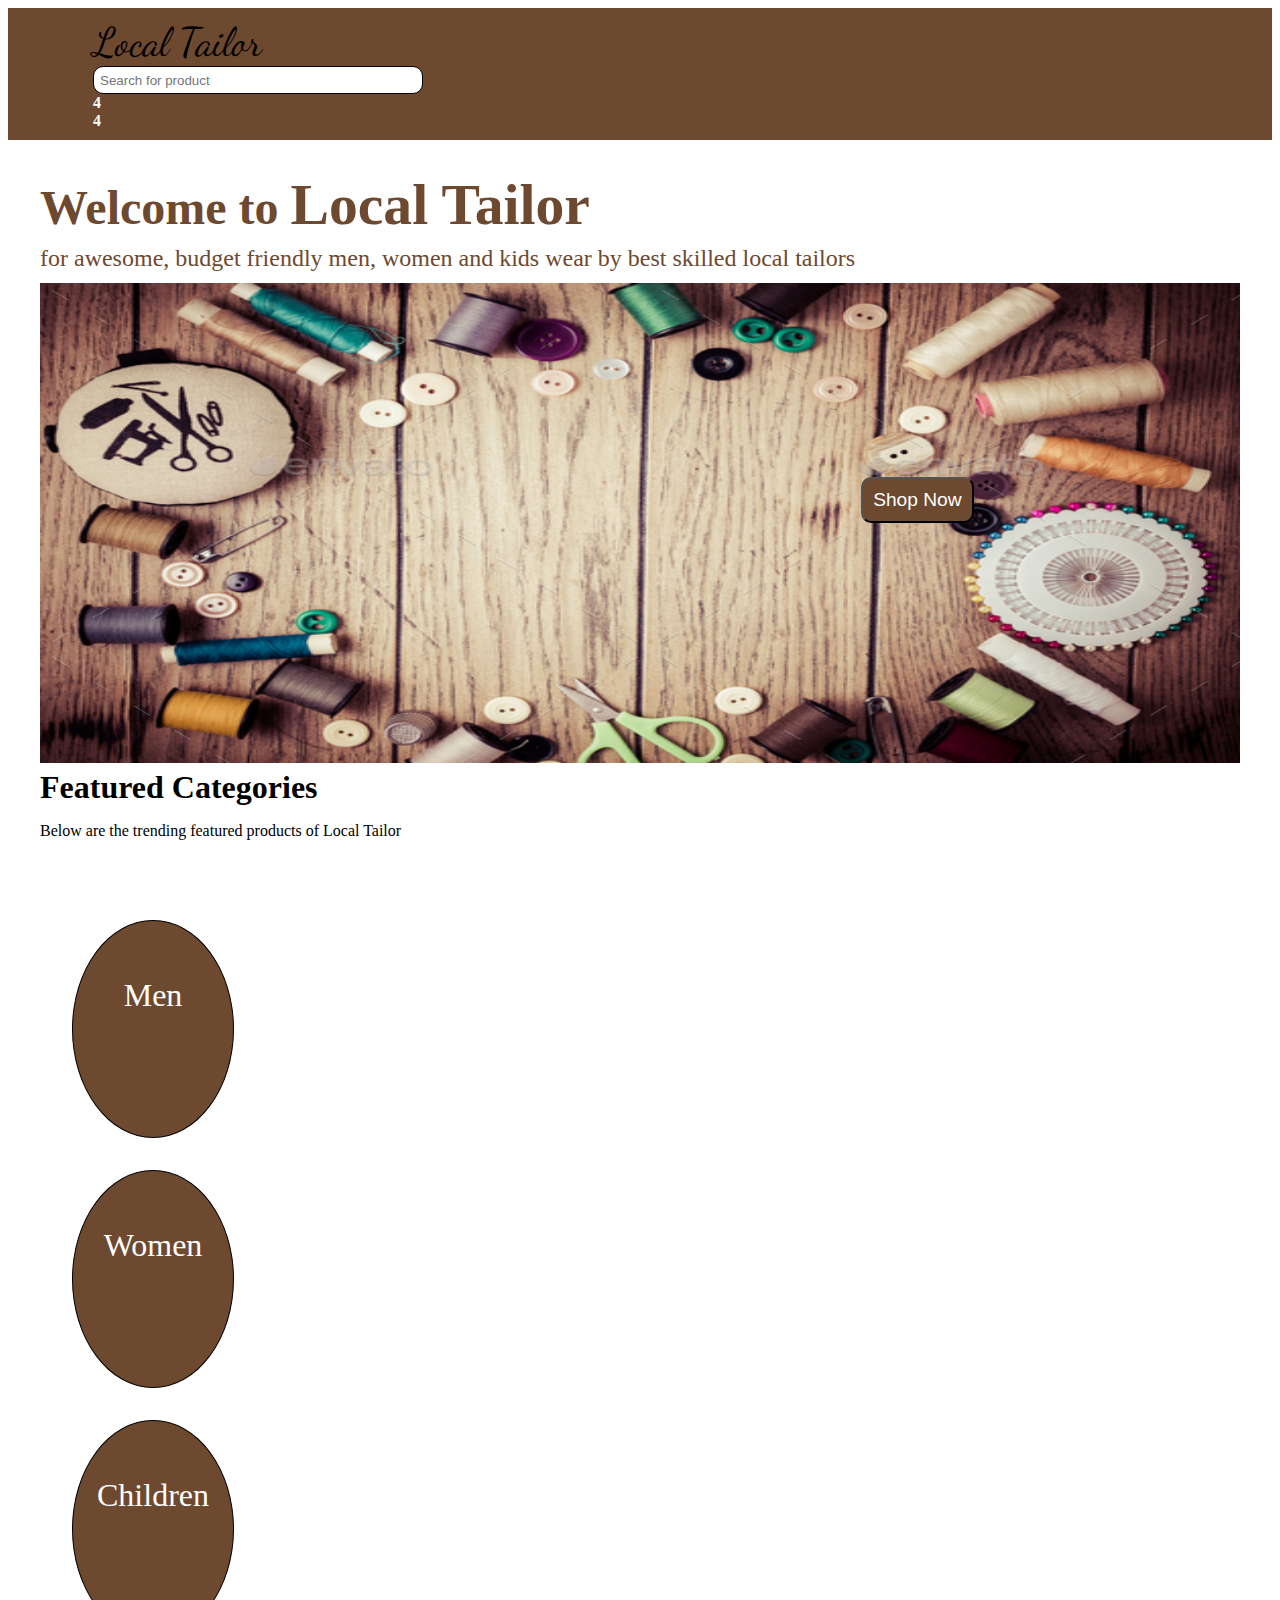
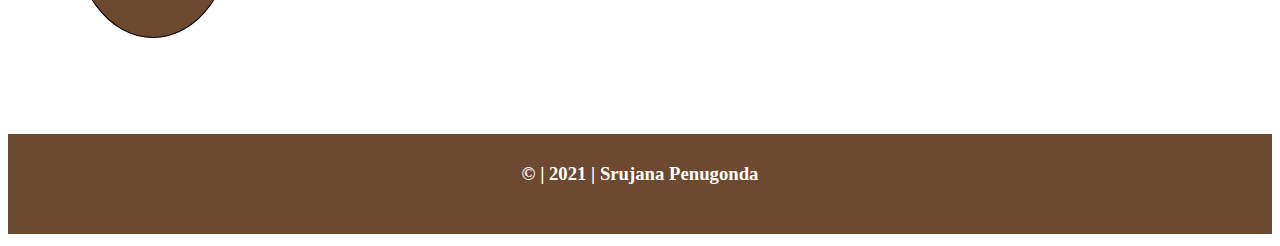
==== index.html @ 16f57aee "Feat - Added login and signup pages" ====
<!DOCTYPE html>
<html lang="en">
  <head>
    <meta charset="UTF-8" />
    <meta http-equiv="X-UA-Compatible" content="IE=edge" />
    <meta name="viewport" content="width=device-width, initial-scale=1.0" />
    <meta charset="UTF-8" />
    <meta http-equiv="X-UA-Compatible" content="IE=edge" />
    <meta name="viewport" content="width=device-width, initial-scale=1.0" />
    <meta name="author" content="Srujana Penugonda" />
    <meta
      name="description"
      content="Awesome, budget friendly men, women and kids wear by best skilled local tailors"
    />
    <meta name="keywords" content="HTML, CSS, UI" />
    <link
      rel="stylesheet"
      href="https://use.fontawesome.com/releases/v5.15.4/css/all.css"
      integrity="sha384-DyZ88mC6Up2uqS4h/KRgHuoeGwBcD4Ng9SiP4dIRy0EXTlnuz47vAwmeGwVChigm"
      crossorigin="anonymous"
    />
    <link rel="stylesheet" href="./css/style.css" />
    <title>Local Tailor</title>
  </head>
  <body>
    <nav class="nav-container">
      <div class="nav-body flex-dir-row">
        <div class="nav-left-sec flex-dir-row">
          <span class="brand-name">Local Tailor</span>
        </div>
        <div class="nav-mid-sec">
          <i class="fa fa-search search-icon"></i>
          <input
            type="text"
            class="search-bar"
            placeholder="Search for product"
            text-large
          />
        </div>
        <div class="nav-right-sec flex-dir-row">
          <a class="text-decoration-none" href="./src/login.html"
            ><i class="far fa-user" aria-hidden="true"></i
          ></a>
          <div class="badge">
            <a>
              <i class="far fa-heart"></i>
              <span class="circle badge-pos-top-right"><b>4</b></span>
            </a>
          </div>
          <div class="badge">
            <a>
              <i class="fas fa-shopping-cart"></i>
              <span class="circle badge-pos-top-right"><b>4</b></span>
            </a>
          </div>
        </div>
      </div>
      <div class="nav-mobile-mid-sec">
        <i class="fa fa-search search-icon"></i>
        <input
          type="text"
          class="search-bar"
          placeholder="Search for product"
          text-large
        />
      </div>
    </nav>
    <main class="main-container flex-dir-col">
      <div class="media flex-dir-col">
        <div class="media-content flex-dir-col">
          <h1>Welcome to <span class="title">Local Tailor</span></h1>
          <span class="text-medium"
            >for awesome, budget friendly men, women and kids wear by best
            skilled local tailors</span
          >
          <button class="shp-now-btn">
            <a class="text-decoration-none" href="">Shop Now</a>
          </button>
          <img class="media-image" src="./assets/front-image.jpg" alt="" />
        </div>
      </div>
      <div class="featured-categories flex-dir-col">
        <h1>Featured Categories</h1>
        <p class="text-medium">
          Below are the trending featured products of Local Tailor
        </p>
        <div class="categories flex-dir-row">
          <p class="categorie">Men</p>
          <p class="categorie">Women</p>
          <p class="categorie">Children</p>
        </div>
      </div>
    </main>
    <footer>
      <div class="footer-sec">
        <h3>© | 2021 | Srujana Penugonda</h3>
        <ul>
          <li>
            <a
              class="text-decoration-none"
              href="https://github.com/SRUJANA-PENUGONDA13"
              target="_blank"
            >
              <i class="fab fa-github"></i>
            </a>
          </li>
          <li>
            <a
              class="text-decoration-none"
              href="https://www.linkedin.com/in/srujana-penugonda-49b9b9148"
              target="_blank"
            >
              <i class="fab fa-linkedin"></i>
            </a>
          </li>
          <li>
            <a
              class="text-decoration-none"
              href="https://twitter.com/Srujana_PS?t=xOANviVXChpqr8Jmxz9vfg&s=09"
              target="_blank"
            >
              <i class="fab fa-twitter"></i>
            </a>
          </li>
        </ul>
      </div>
    </footer>
  </body>
</html>
---- css/style.css ----
@import url("https://cache-ui.netlify.app/css/style.css");
@import url("https://fonts.googleapis.com/css2?family=Dancing+Script&display=swap");
@import url("./utils/vars.css");
@import url("./components/home.css");
@import url("./utils/mediaQueries.css");
@import url("./utils/genericSelectors.css");
@import url("./components/login.css");
@import url("./components/signup.css");
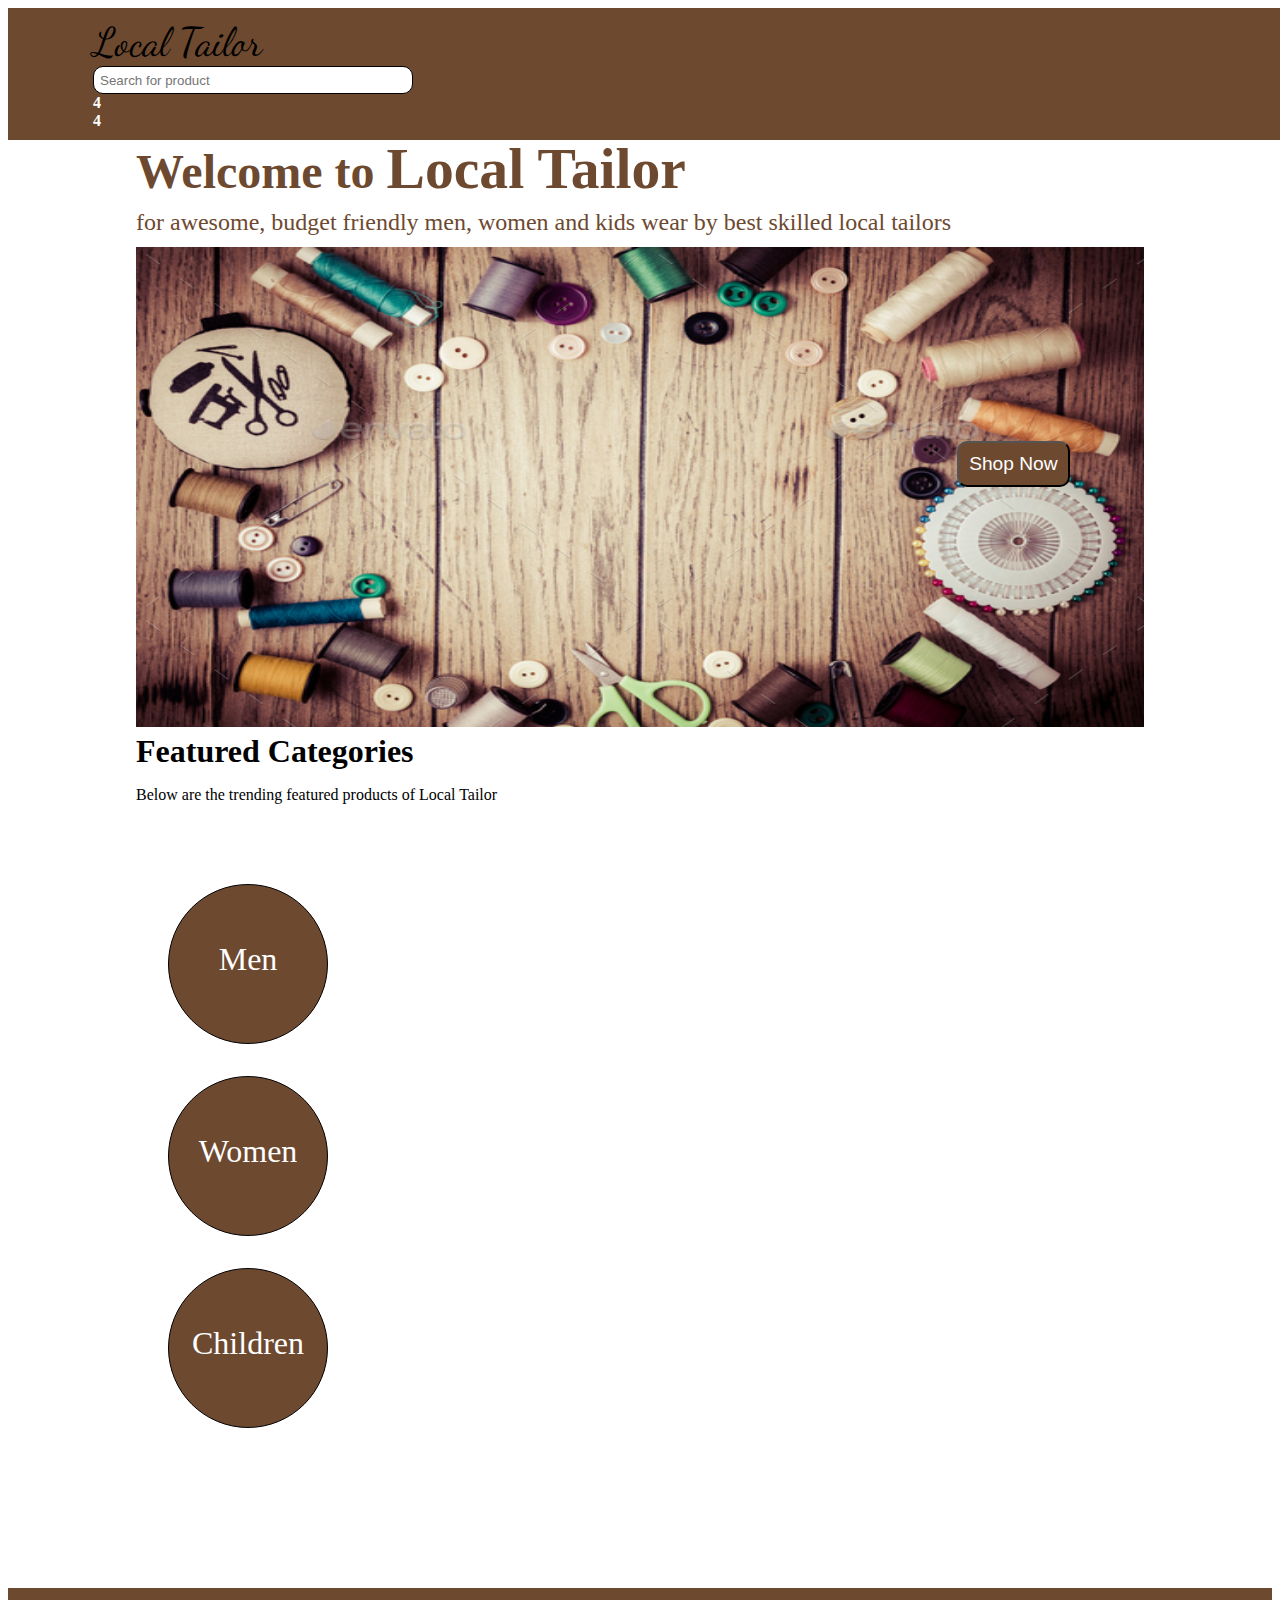
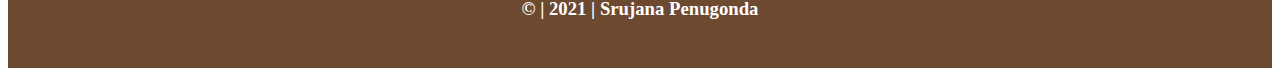
==== commit e0c5df7d: "Refactor - Updated link for shop now button and code clean up" ====
--- a/index.html
+++ b/index.html
@@ -74,7 +74,9 @@
             skilled local tailors</span
           >
           <button class="shp-now-btn">
-            <a class="text-decoration-none" href="">Shop Now</a>
+            <a class="text-decoration-none" href="./src/product-listing.html"
+              >Shop Now</a
+            >
           </button>
           <img class="media-image" src="./assets/front-image.jpg" alt="" />
         </div>
--- a/css/style.css
+++ b/css/style.css
@@ -6,3 +6,4 @@
 @import url("./utils/genericSelectors.css");
 @import url("./components/login.css");
 @import url("./components/signup.css");
+@import url("./components/product-listing.css");
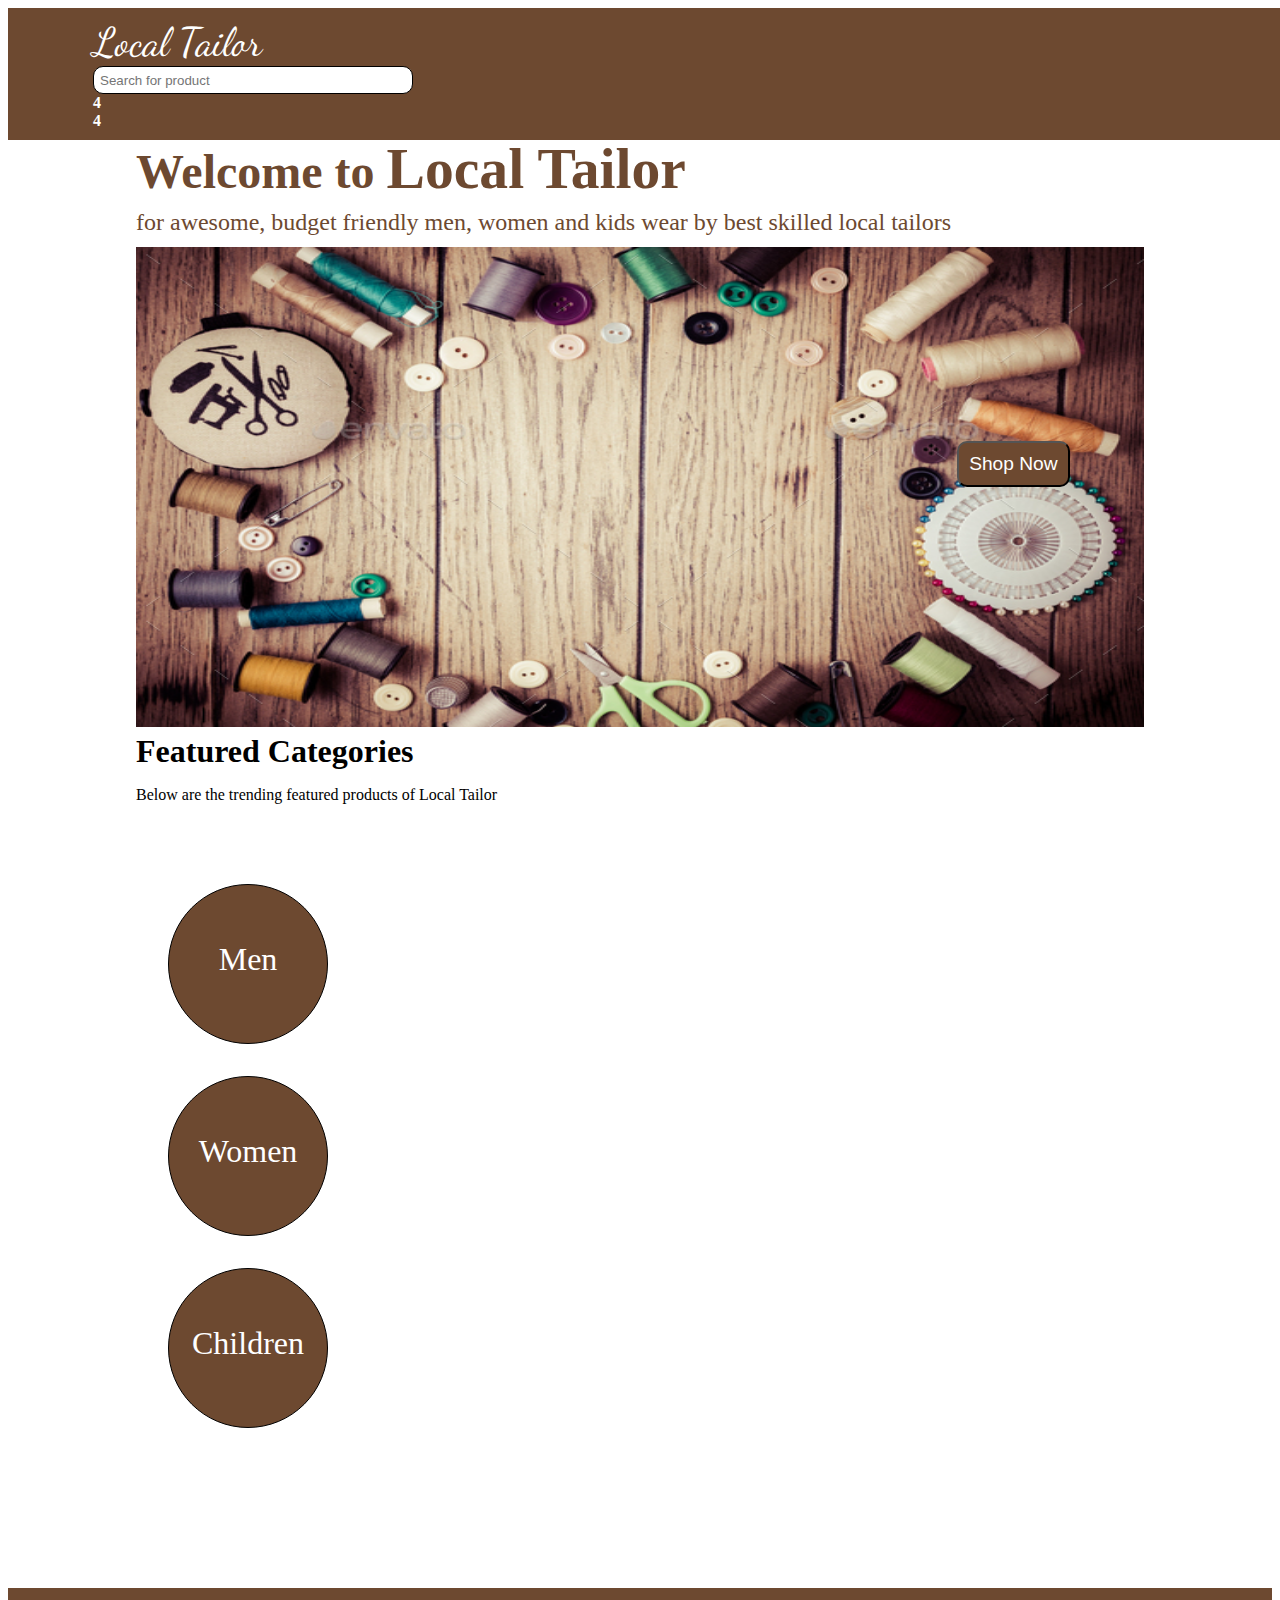
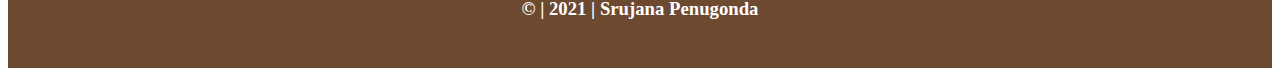
==== commit d8ef9a28: "Refactor - Updated link for brand name" ====
--- a/index.html
+++ b/index.html
@@ -26,7 +26,11 @@
     <nav class="nav-container">
       <div class="nav-body flex-dir-row">
         <div class="nav-left-sec flex-dir-row">
-          <span class="brand-name">Local Tailor</span>
+          <span
+            ><a class="text-decoration-none brand-name" href="./index.html"
+              >Local Tailor</a
+            ></span
+          >
         </div>
         <div class="nav-mid-sec">
           <i class="fa fa-search search-icon"></i>
--- a/css/style.css
+++ b/css/style.css
@@ -7,3 +7,4 @@
 @import url("./components/login.css");
 @import url("./components/signup.css");
 @import url("./components/product-listing.css");
+@import url("./components/cart.css");
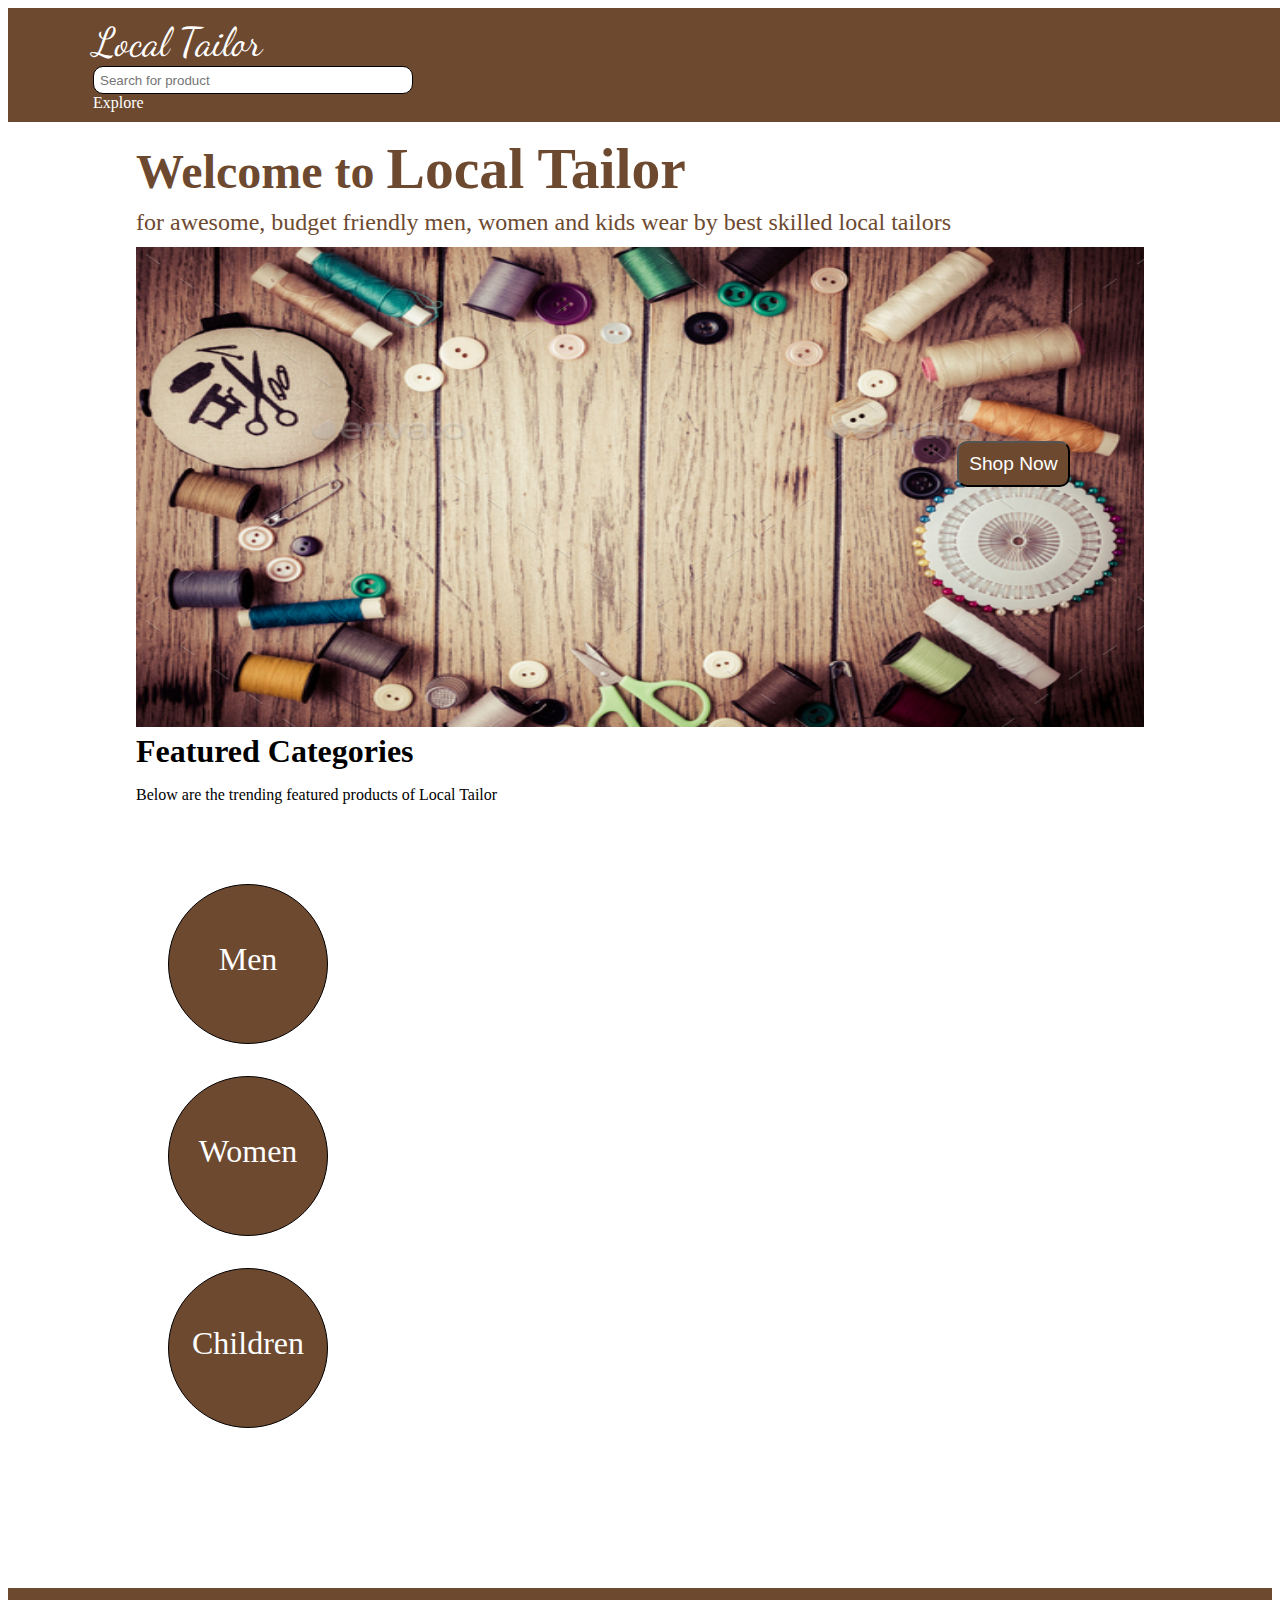
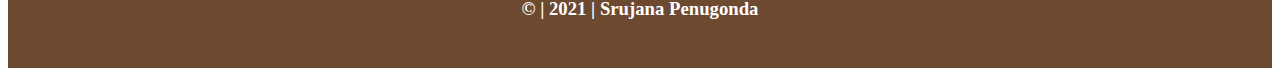
==== commit 5794cd6d: "Refactor - Minor modificatios on links and buttons" ====
--- a/index.html
+++ b/index.html
@@ -45,18 +45,13 @@
           <a class="text-decoration-none" href="./src/login.html"
             ><i class="far fa-user" aria-hidden="true"></i
           ></a>
-          <div class="badge">
-            <a>
-              <i class="far fa-heart"></i>
-              <span class="circle badge-pos-top-right"><b>4</b></span>
-            </a>
+          <a
+          class="explore-link text-decoration-none"
+          href="./src/product-listing.html"
+          >Explore</a
+        >
           </div>
-          <div class="badge">
-            <a>
-              <i class="fas fa-shopping-cart"></i>
-              <span class="circle badge-pos-top-right"><b>4</b></span>
-            </a>
-          </div>
+          
         </div>
       </div>
       <div class="nav-mobile-mid-sec">
@@ -91,9 +86,9 @@
           Below are the trending featured products of Local Tailor
         </p>
         <div class="categories flex-dir-row">
-          <p class="categorie">Men</p>
-          <p class="categorie">Women</p>
-          <p class="categorie">Children</p>
+          <p class="categorie"><a class="text-decoration-none" href="./src/product-listing.html">Men</a></p>
+          <p class="categorie"><a class="text-decoration-none" href="./src/product-listing.html">Women</a></p>
+          <p class="categorie"><a class="text-decoration-none" href="./src/product-listing.html">Children</a></p>
         </div>
       </div>
     </main>
--- a/css/style.css
+++ b/css/style.css
@@ -8,3 +8,4 @@
 @import url("./components/signup.css");
 @import url("./components/product-listing.css");
 @import url("./components/cart.css");
+@import url("./components/wishlist.css");
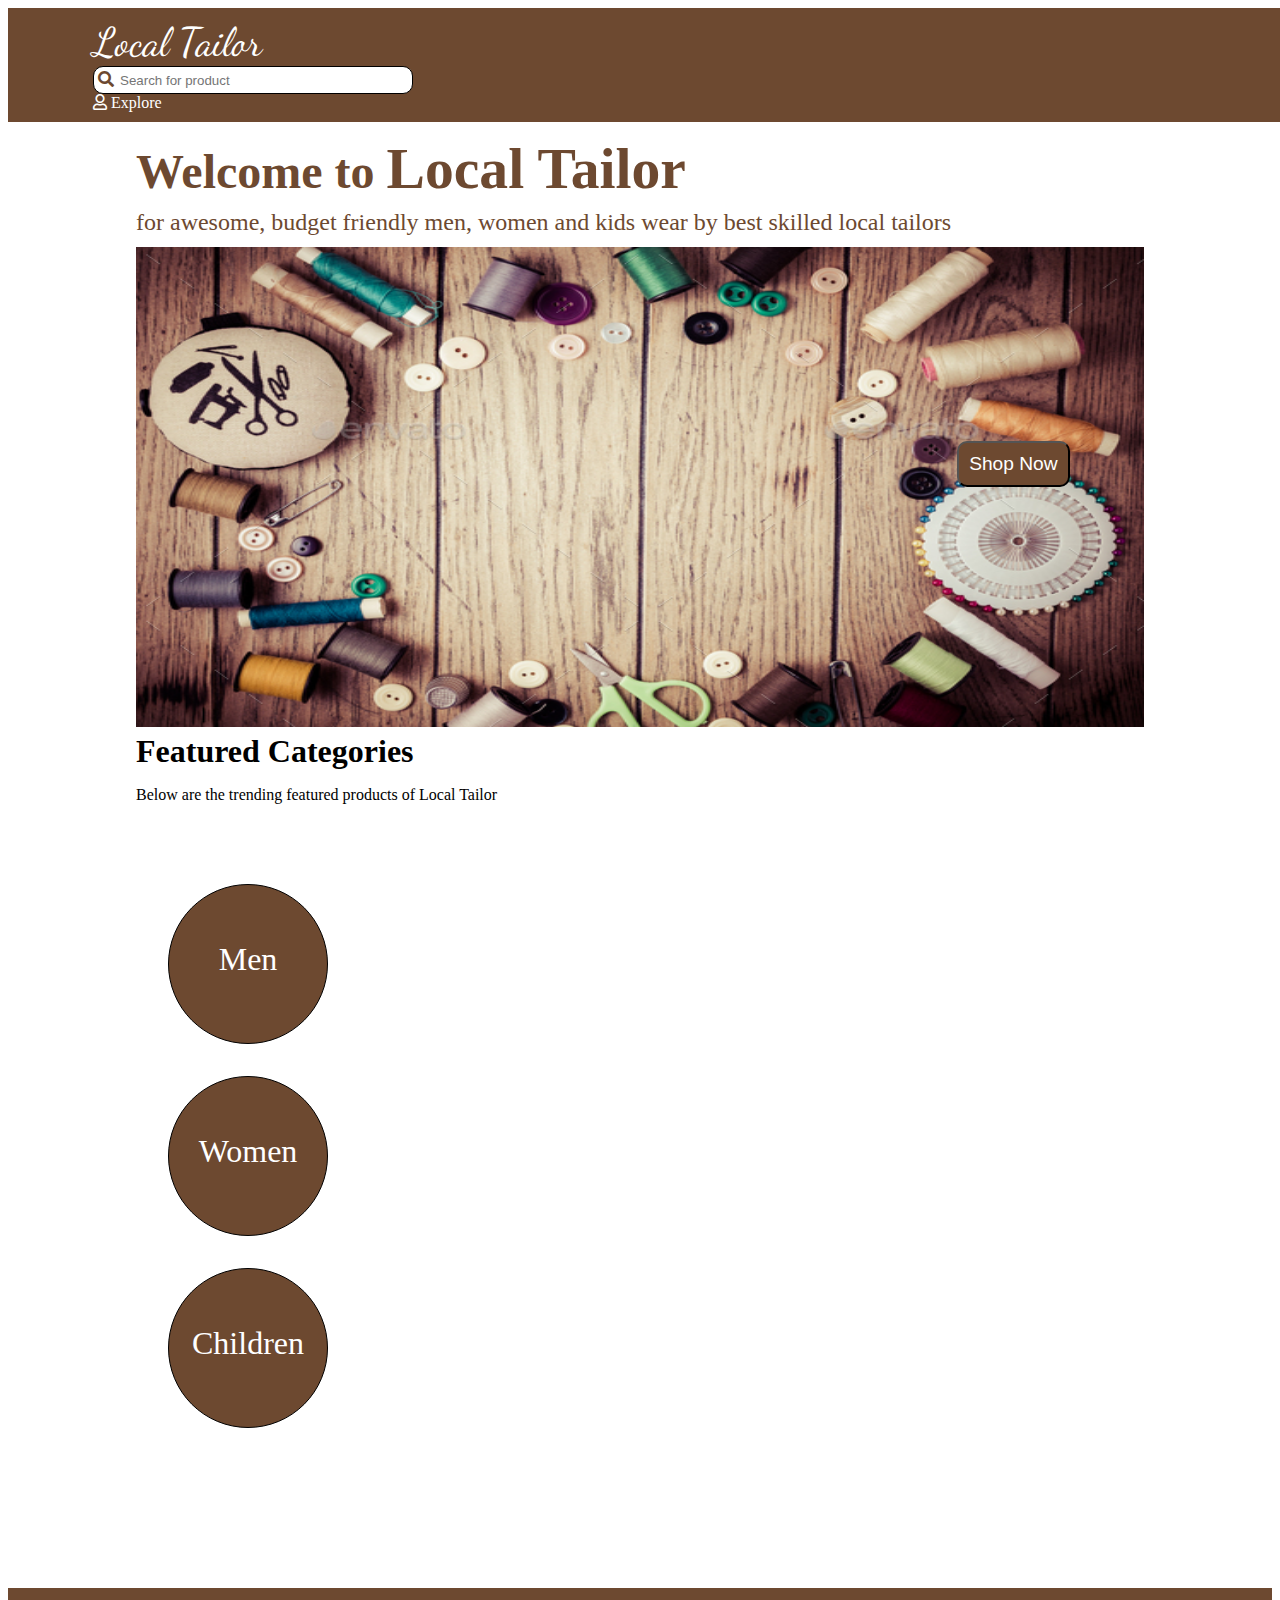
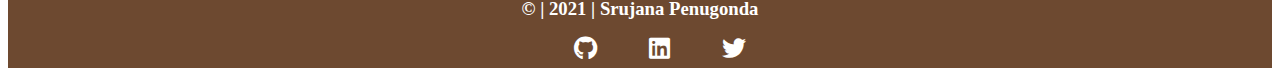
==== commit 1479d5d2: "Refactor - Added font awesome link to style list and removed from all pages" ====
--- a/index.html
+++ b/index.html
@@ -13,12 +13,6 @@
       content="Awesome, budget friendly men, women and kids wear by best skilled local tailors"
     />
     <meta name="keywords" content="HTML, CSS, UI" />
-    <link
-      rel="stylesheet"
-      href="https://use.fontawesome.com/releases/v5.15.4/css/all.css"
-      integrity="sha384-DyZ88mC6Up2uqS4h/KRgHuoeGwBcD4Ng9SiP4dIRy0EXTlnuz47vAwmeGwVChigm"
-      crossorigin="anonymous"
-    />
     <link rel="stylesheet" href="./css/style.css" />
     <title>Local Tailor</title>
   </head>
--- a/css/style.css
+++ b/css/style.css
@@ -1,3 +1,4 @@
+@import url("https://use.fontawesome.com/releases/v5.15.4/css/all.css");
 @import url("https://cache-ui.netlify.app/css/style.css");
 @import url("https://fonts.googleapis.com/css2?family=Dancing+Script&display=swap");
 @import url("./utils/vars.css");
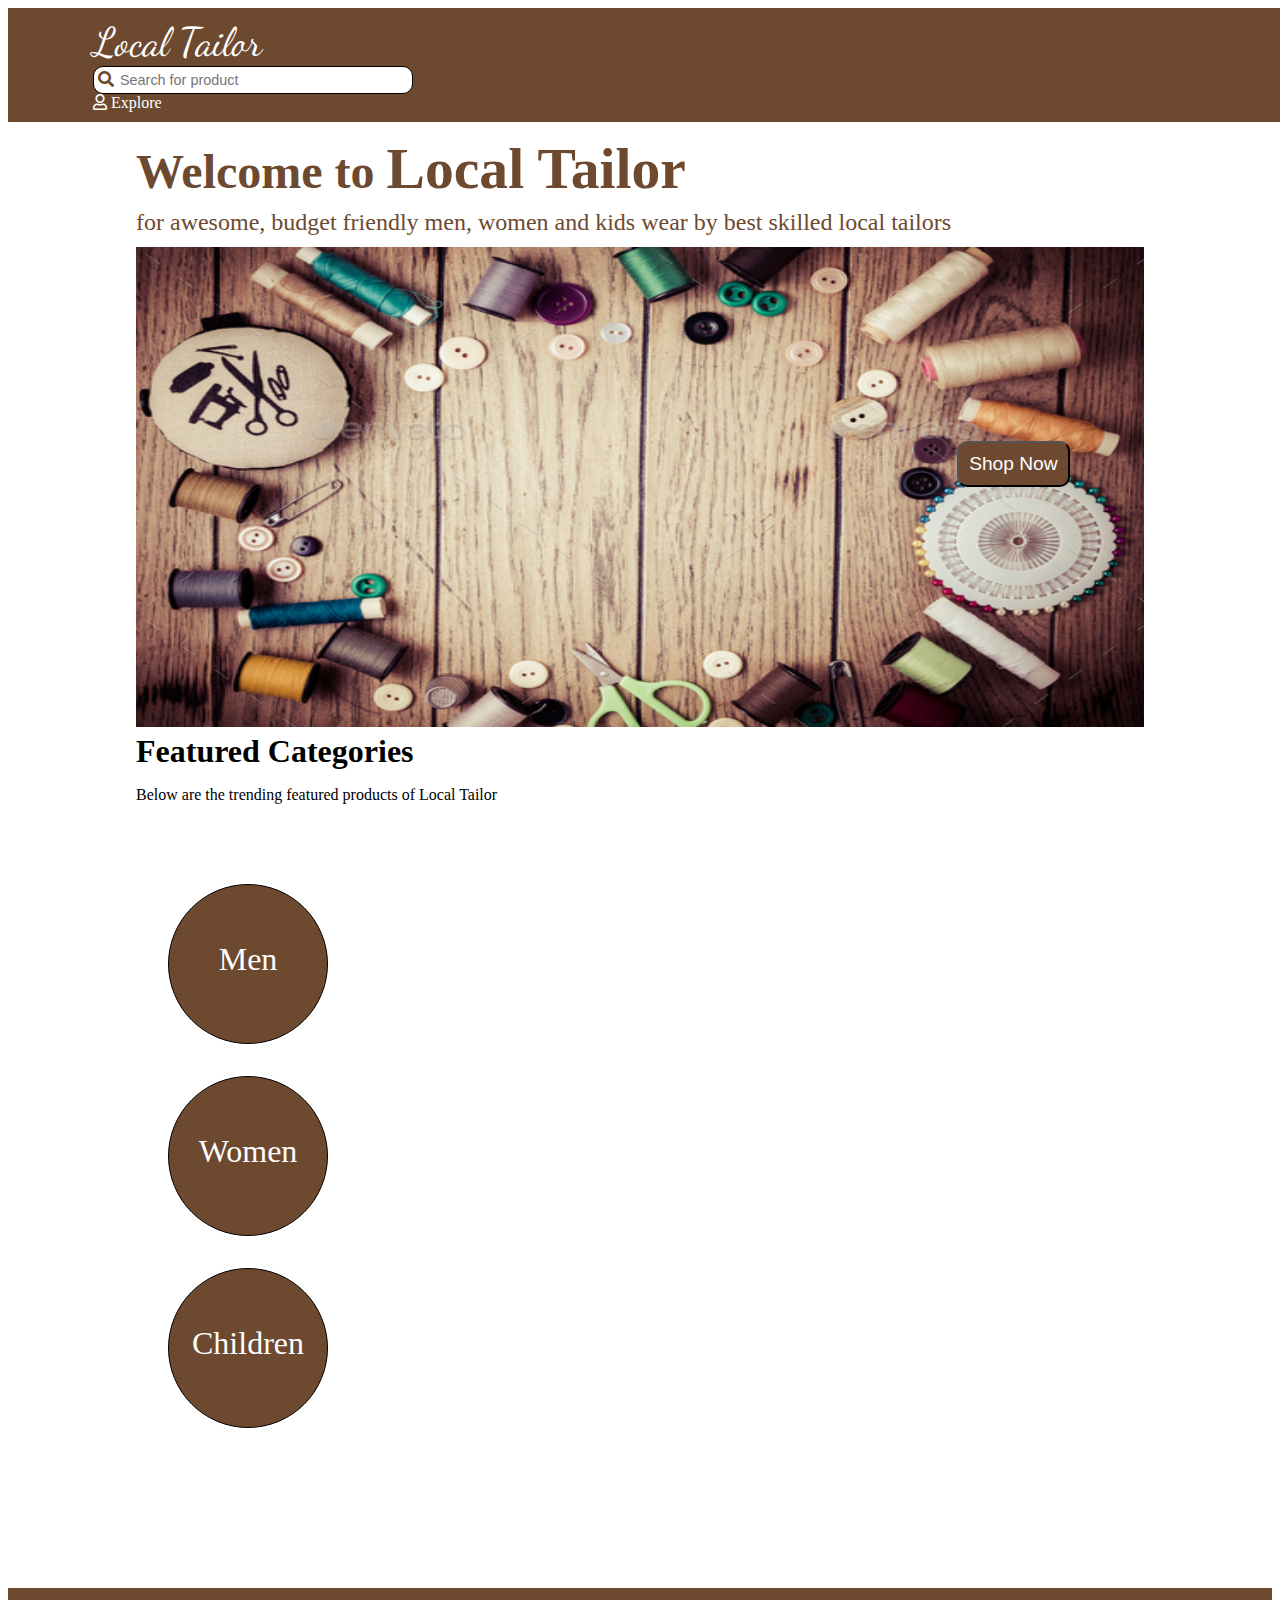
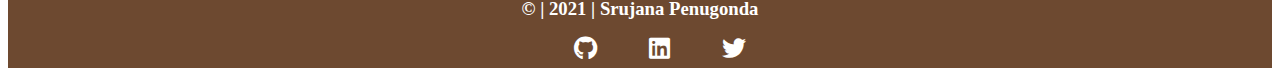
==== commit 8133bc0d: "Refactor - Updated font-size for search bar" ====
--- a/index.html
+++ b/index.html
@@ -32,7 +32,6 @@
             type="text"
             class="search-bar"
             placeholder="Search for product"
-            text-large
           />
         </div>
         <div class="nav-right-sec flex-dir-row">
@@ -54,7 +53,6 @@
           type="text"
           class="search-bar"
           placeholder="Search for product"
-          text-large
         />
       </div>
     </nav>
--- a/css/style.css
+++ b/css/style.css
@@ -3,10 +3,10 @@
 @import url("https://fonts.googleapis.com/css2?family=Dancing+Script&display=swap");
 @import url("./utils/vars.css");
 @import url("./components/home.css");
-@import url("./utils/mediaQueries.css");
 @import url("./utils/genericSelectors.css");
 @import url("./components/login.css");
 @import url("./components/signup.css");
 @import url("./components/product-listing.css");
 @import url("./components/cart.css");
 @import url("./components/wishlist.css");
+@import url("./utils/mediaQueries.css");
